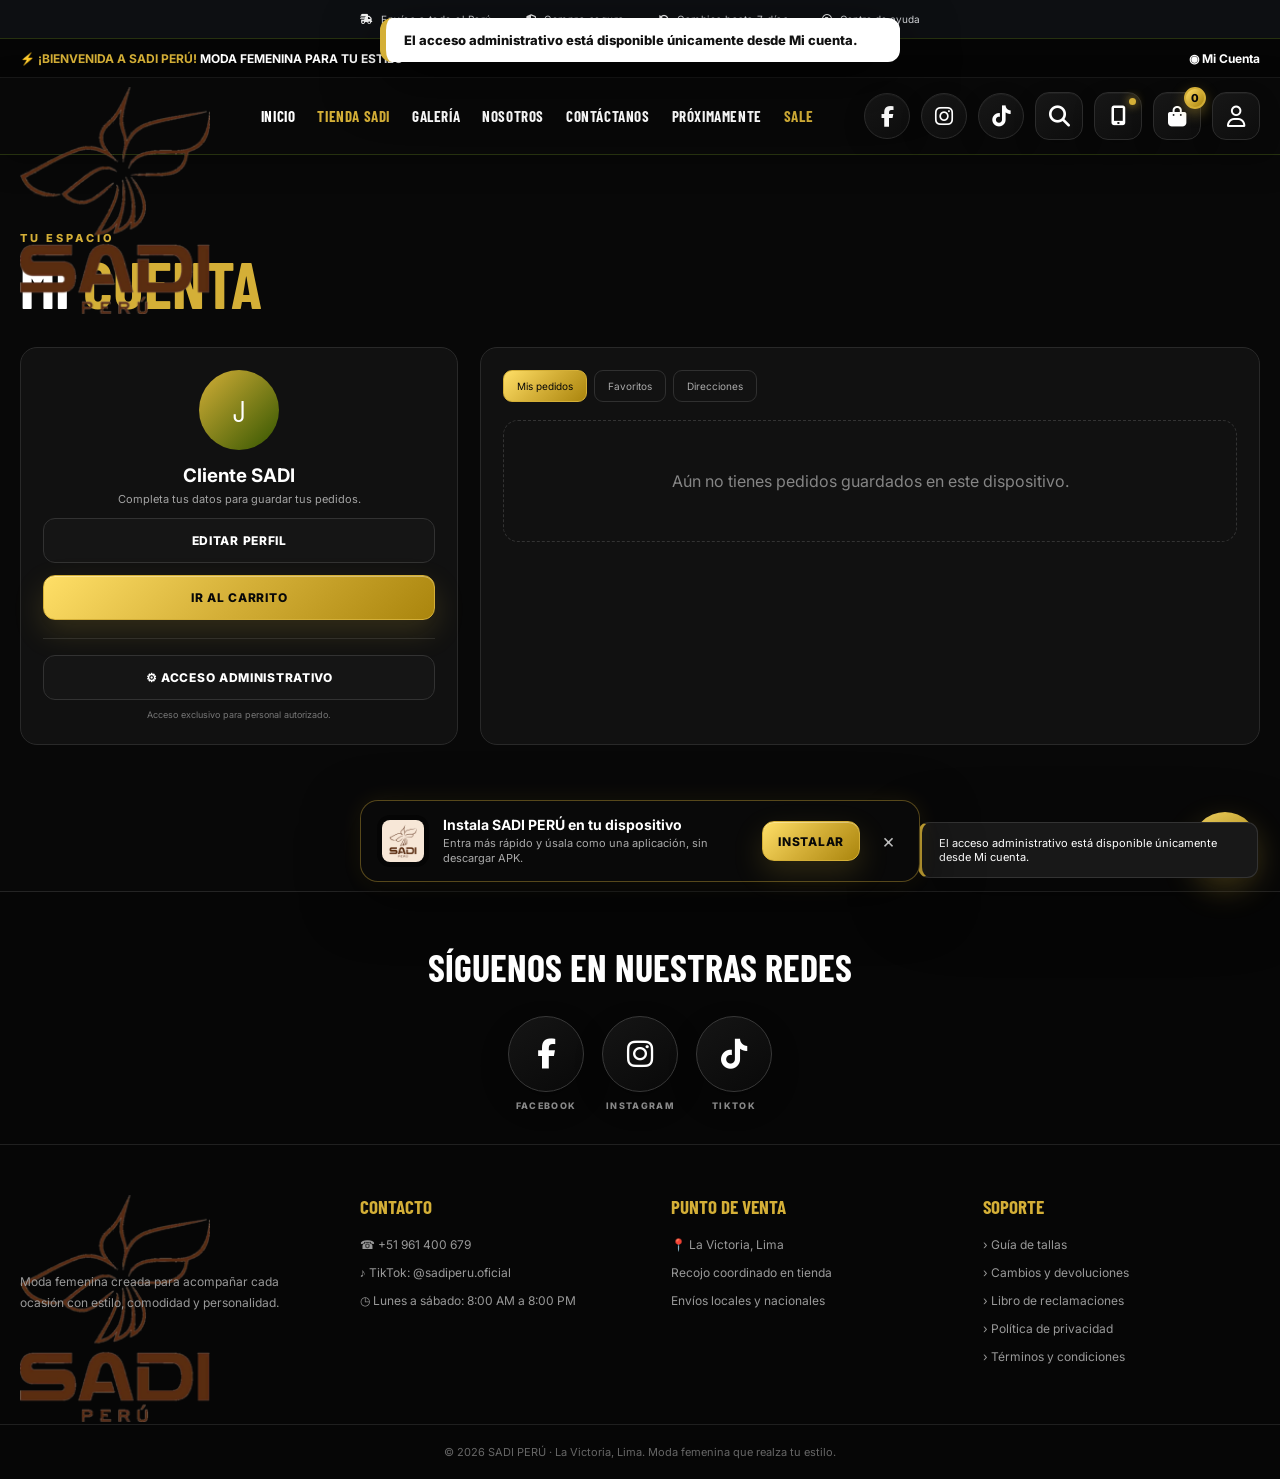
==== admin.html @ c54acb95 "Add files via upload" ====
<!doctype html>
<html lang="es">
<head>
<meta charset="utf-8">
<meta name="viewport" content="width=device-width,initial-scale=1,viewport-fit=cover">
<title>SADI Perú Admin</title>
<meta name="theme-color" content="#080808">
<meta name="mobile-web-app-capable" content="yes">
<meta name="apple-mobile-web-app-capable" content="yes">
<meta name="apple-mobile-web-app-status-bar-style" content="black-translucent">
<meta name="apple-mobile-web-app-title" content="SADI Perú Admin">
<meta name="application-name" content="SADI Perú Admin">
<link rel="manifest" href="manifest-admin.webmanifest">
<link rel="apple-touch-icon" href="assets/icons/sadi-app-192.png">
<meta http-equiv="refresh" content="0;url=index.html?admin=1&source=admin-launcher">
</head>
<body style="margin:0;background:#080808;color:#d4af37;font-family:system-ui;display:grid;place-items:center;min-height:100vh">
<p>Abriendo SADI Perú Admin…</p>
<script>location.replace('index.html?admin=1&source=admin-launcher');</script>
</body>
</html>
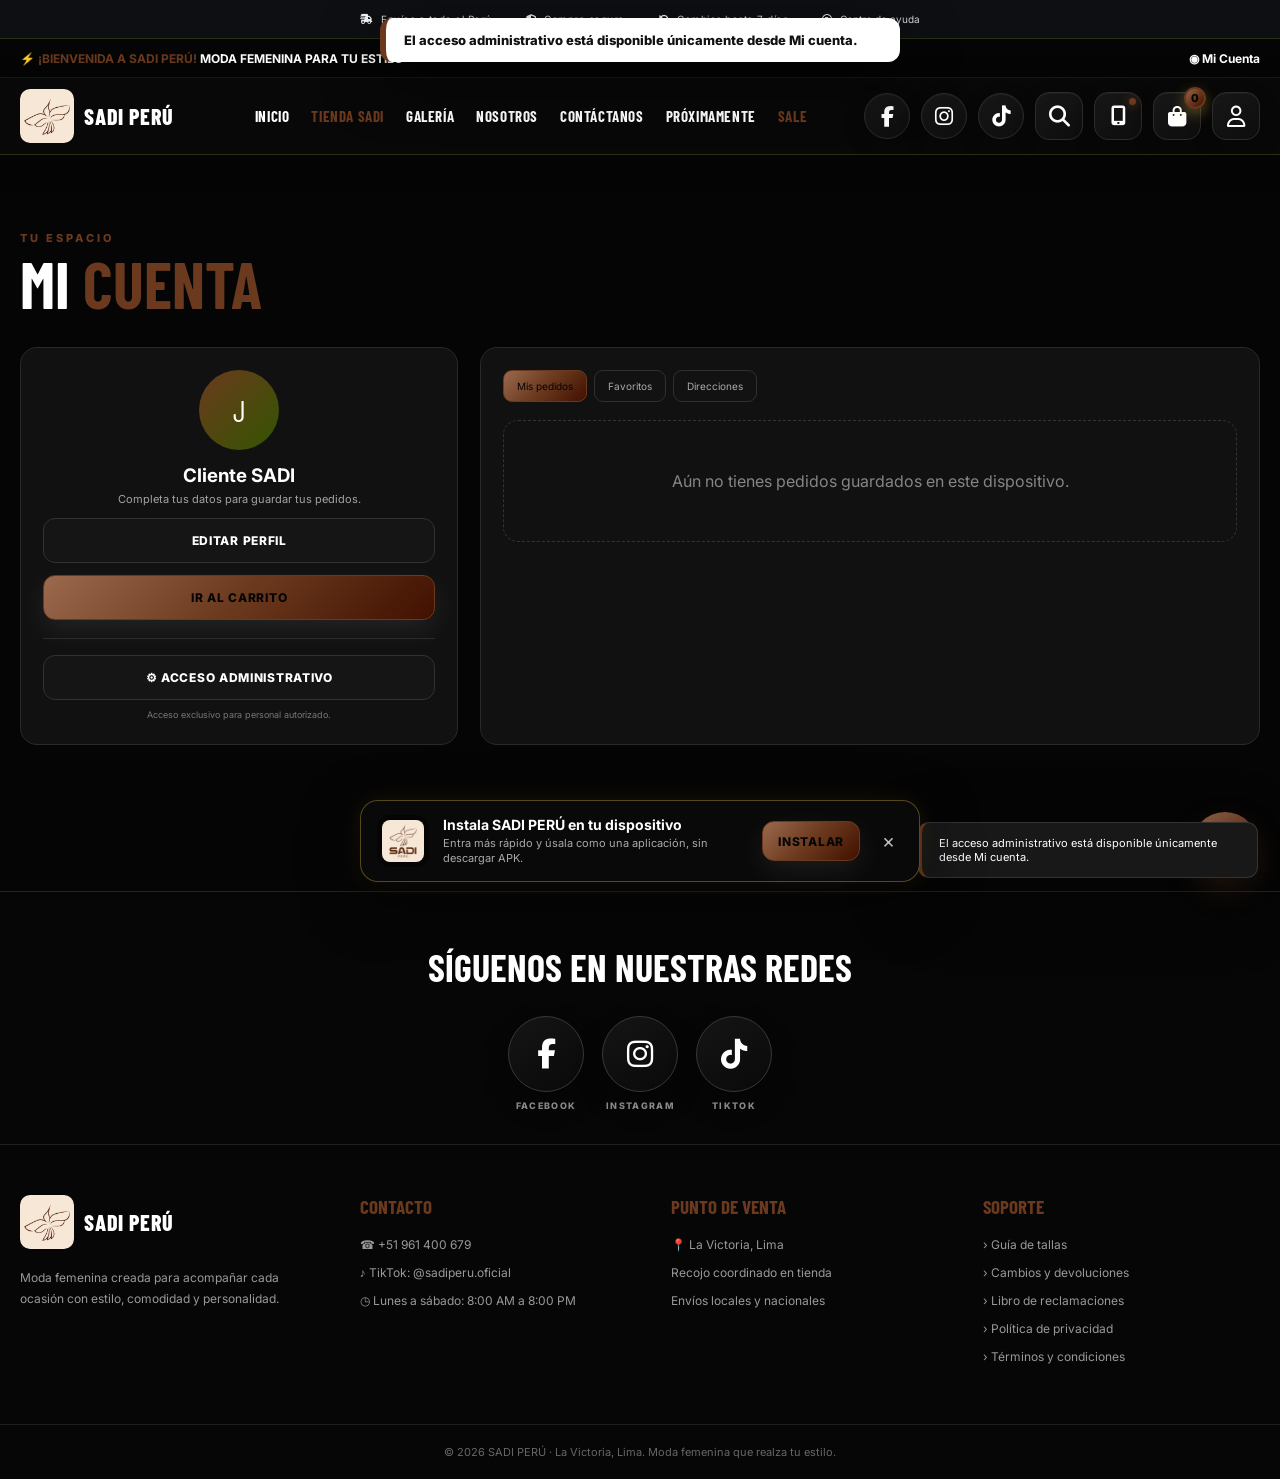
==== commit 826ae715: "Add files via upload" ====
--- a/admin.html
+++ b/admin.html
@@ -4,7 +4,7 @@
 <meta charset="utf-8">
 <meta name="viewport" content="width=device-width,initial-scale=1,viewport-fit=cover">
 <title>SADI Perú Admin</title>
-<meta name="theme-color" content="#080808">
+<meta name="theme-color" content="#050505">
 <meta name="mobile-web-app-capable" content="yes">
 <meta name="apple-mobile-web-app-capable" content="yes">
 <meta name="apple-mobile-web-app-status-bar-style" content="black-translucent">
@@ -14,7 +14,7 @@
 <link rel="apple-touch-icon" href="assets/icons/sadi-app-192.png">
 <meta http-equiv="refresh" content="0;url=index.html?admin=1&source=admin-launcher">
 </head>
-<body style="margin:0;background:#080808;color:#d4af37;font-family:system-ui;display:grid;place-items:center;min-height:100vh">
+<body style="margin:0;background:#050505;color:#ffffff;font-family:system-ui;display:grid;place-items:center;min-height:100vh">
 <p>Abriendo SADI Perú Admin…</p>
 <script>location.replace('index.html?admin=1&source=admin-launcher');</script>
 </body>
